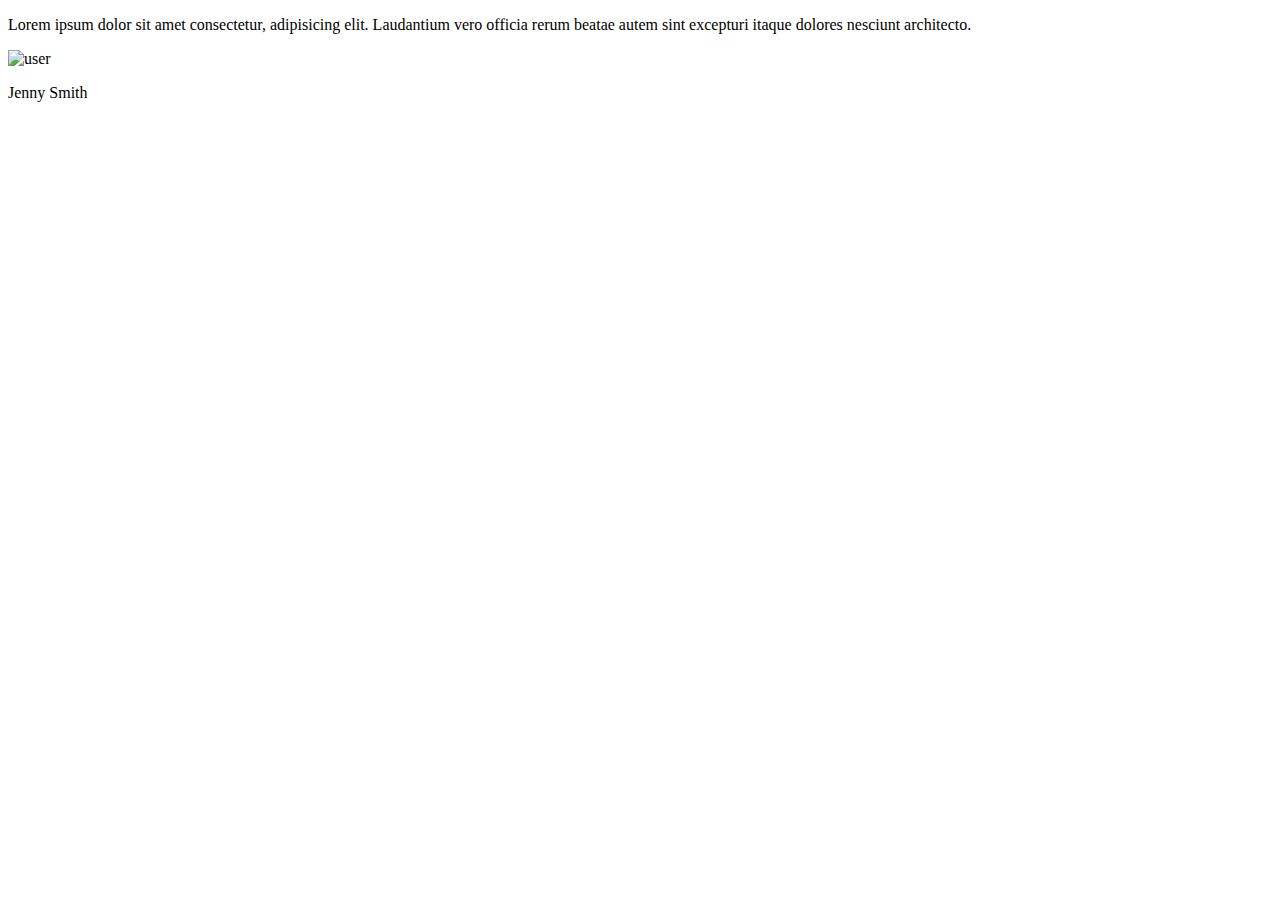
==== Card/index.html @ 17c20c17 "Create animated card" ====
<!DOCTYPE html>
<html>
    <head>
        <meta charset="utf-8">
        <meta http-equiv="X-UA-Compatible" content="IE=edge">
        <title>Card</title>
        <meta name="description" content="">
        <meta name="viewport" content="width=device-width, initial-scale=1">
        <link href="https://fonts.googleapis.com/css2?family=Inter:wght@400;600&display=swap" rel="stylesheet">
        <link rel="stylesheet" href="style.css">
    </head>
    <body>
       <div class="card">
        <div class="content">
            <p>Lorem ipsum dolor sit amet consectetur, adipisicing elit. Laudantium vero officia rerum beatae autem sint excepturi itaque dolores nesciunt architecto.</p>
        </div>
        <div class="footer">
            <img src="https://randomuser.me/api/portraits/women/90.jpg" alt="user" class="avatar">
            <p>Jenny Smith</p>
        </div>
       </div>
    </body>
</html>
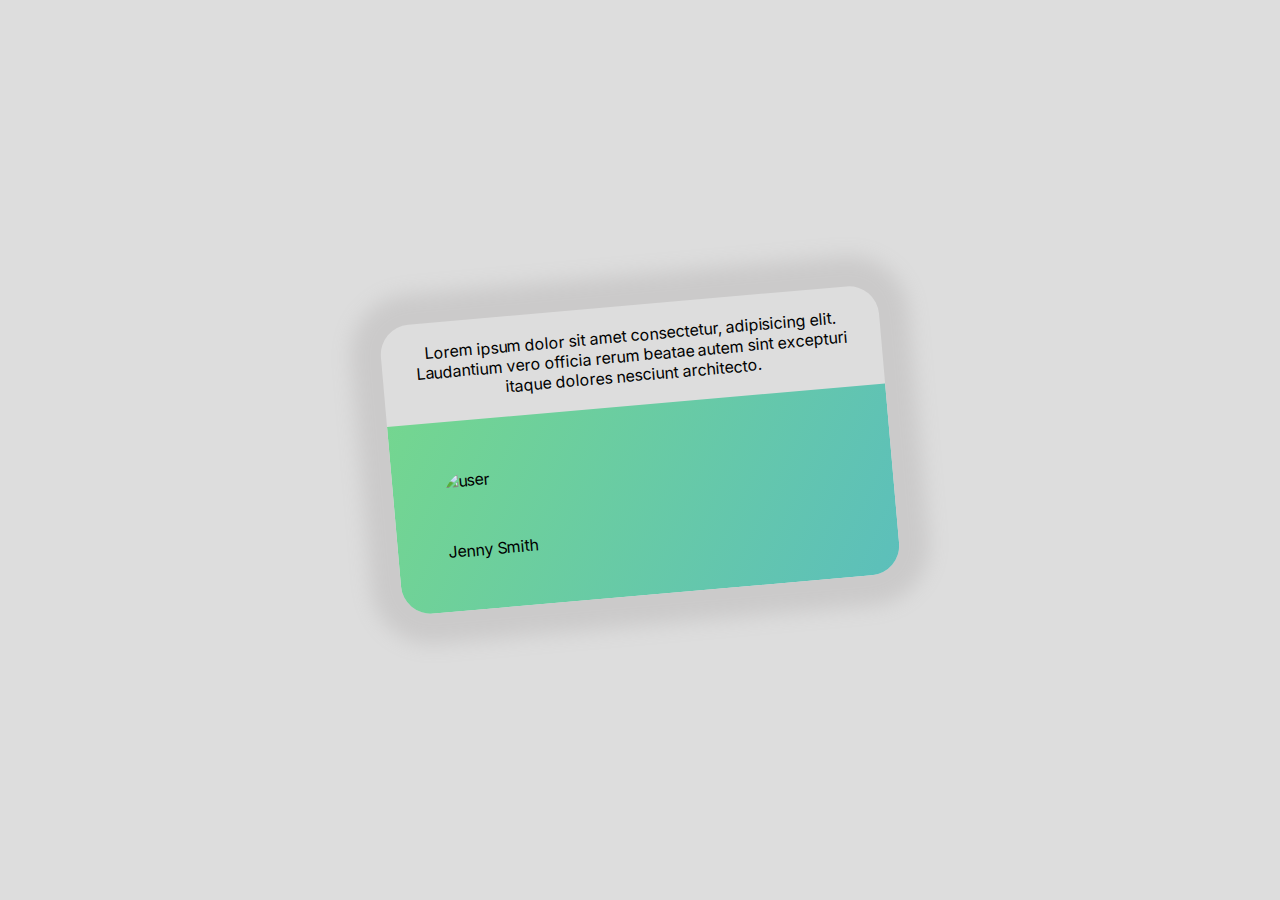
==== commit b7d4c234: "Add existing project files to Git" ====
--- a/Card/index.html
+++ b/Card/index.html
@@ -20,4 +20,4 @@
         </div>
        </div>
     </body>
-</html>
+</html>--- a/Card/style.css
+++ b/Card/style.css
@@ -0,0 +1,50 @@
+* {
+  margin: 0;
+  padding: 0;
+  box-sizing: border-box;
+}
+
+body {
+  display: flex;
+  justify-content: center;
+  align-items: center;
+  height: 100vh;
+  font-family: "Inter", sans-serif;
+  background-color: #dddddd;
+}
+
+.card {
+  max-width: 500px;
+  width: 100%;
+  border-radius: 30px;
+  overflow: hidden;
+  box-shadow: 0 0 20px 30px #cbcaca;
+  transform: rotate(-5deg);
+  transition: transform 0.3s ease;
+}
+
+.card:hover {
+  transform: rotate(0deg);
+}
+
+.content {
+  padding: 20px;
+  text-align: center;
+}
+
+.footer {
+  background: linear-gradient(120deg, #74d690, #5cbfbb);
+  padding: 50px;
+  display: flex;
+  flex-direction: column;
+}
+.avatar {
+  width: 60px;
+  height: 60px;
+  border-radius: 50%;
+  margin-bottom: 10px;
+  transition: tranform 0.3 ease;
+}
+.card:hover .avatar {
+  transform: scale(1.15);
+}
